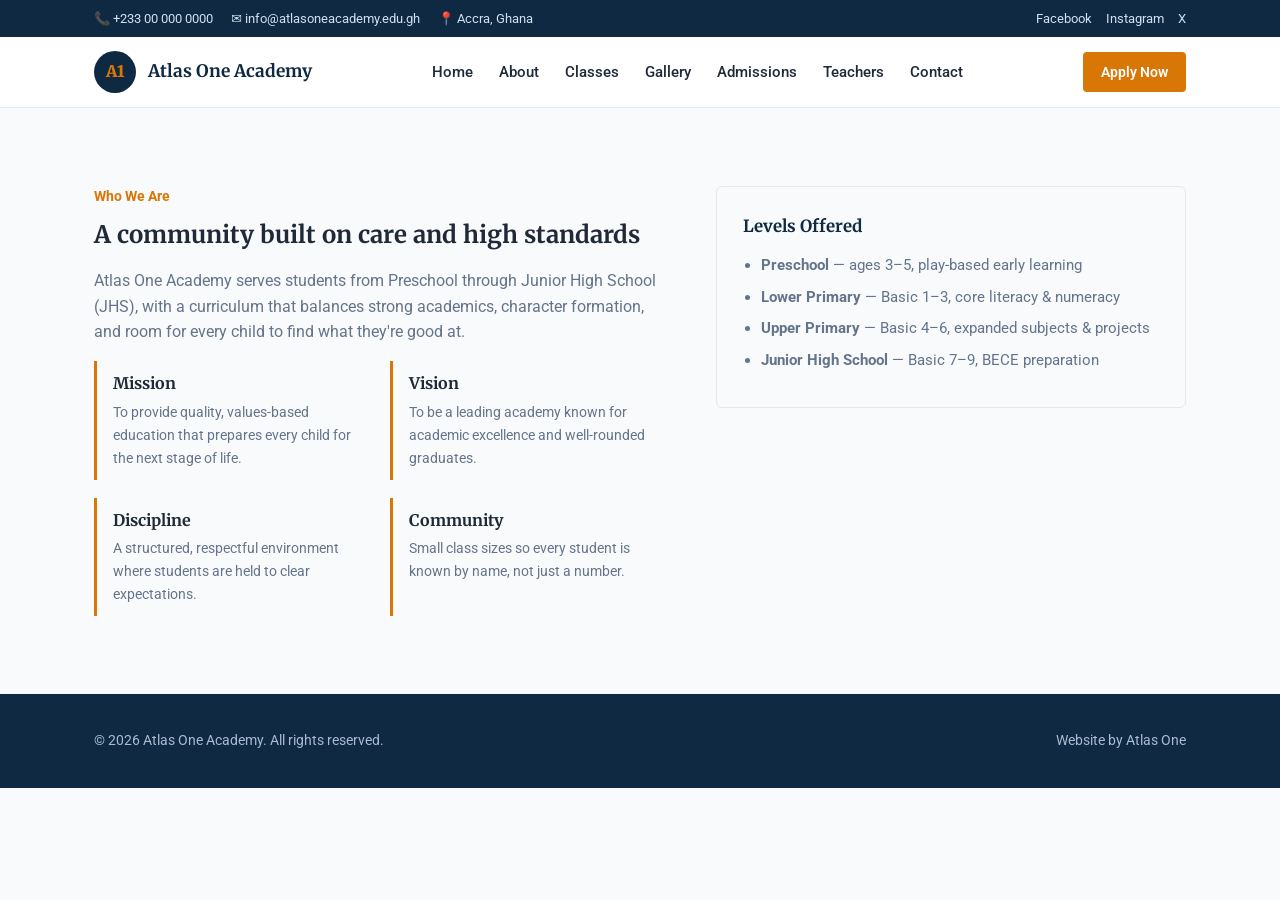
==== about.html @ 5b83a20c "Add files via upload" ====
<!DOCTYPE html>
<html lang="en">
<head>
<meta charset="UTF-8">
<meta name="viewport" content="width=device-width, initial-scale=1, viewport-fit=cover">
<title>Atlas One Academy | About</title>
<link href="https://fonts.googleapis.com/css2?family=Merriweather:wght@400;700;900&family=Roboto:wght@400;500;700&display=swap" rel="stylesheet">
<link rel="stylesheet" href="style.css">
</head>
<body>

<!-- TOPBAR AND HEADER (Copy exactly from index.html) -->
<div class="topbar">
  <div class="wrap">
    <div class="topbar-left">
      <a href="tel:+233000000000">📞 +233 00 000 0000</a>
      <a href="mailto:info@atlasoneacademy.edu.gh">✉ info@atlasoneacademy.edu.gh</a>
      <span>📍 Accra, Ghana</span>
    </div>
    <div class="topbar-right">
      <a href="#" aria-label="Facebook">Facebook</a>
      <a href="#" aria-label="Instagram">Instagram</a>
      <a href="#" aria-label="X">X</a>
    </div>
  </div>
</div>
<header>
  <nav class="main">
    <div class="brand">
      <div class="crest">A1</div>
      <span class="brand-name">Atlas One Academy</span>
    </div>
    <ul class="navlinks">
      <li><a href="index.html">Home</a></li>
      <li><a href="about.html">About</a></li>
      <li><a href="classes.html">Classes</a></li>
      <li><a href="gallery.html">Gallery</a></li>
      <li><a href="admissions.html">Admissions</a></li>
      <li><a href="teachers.html">Teachers</a></li>
      <li><a href="contact.html">Contact</a></li>
    </ul>
    <a class="btn btn-gold" href="admissions.html" style="padding:9px 18px;font-size:.88rem;">Apply Now</a>
  </nav>
</header>

<section id="about">
  <div class="wrap about-grid">
    <div>
      <div class="eyebrow">Who We Are</div>
      <h2>A community built on care and high standards</h2>
      <p style="color:var(--muted);margin-top:14px;">Atlas One Academy serves students from Preschool through Junior High School (JHS), with a curriculum that balances strong academics, character formation, and room for every child to find what they're good at.</p>
      <div class="values">
        <div class="value-card"><h3>Mission</h3><p>To provide quality, values-based education that prepares every child for the next stage of life.</p></div>
        <div class="value-card"><h3>Vision</h3><p>To be a leading academy known for academic excellence and well-rounded graduates.</p></div>
        <div class="value-card"><h3>Discipline</h3><p>A structured, respectful environment where students are held to clear expectations.</p></div>
        <div class="value-card"><h3>Community</h3><p>Small class sizes so every student is known by name, not just a number.</p></div>
      </div>
    </div>
    <div class="levels">
      <h3>Levels Offered</h3>
      <ul>
        <li><strong>Preschool</strong> — ages 3–5, play-based early learning</li>
        <li><strong>Lower Primary</strong> — Basic 1–3, core literacy & numeracy</li>
        <li><strong>Upper Primary</strong> — Basic 4–6, expanded subjects & projects</li>
        <li><strong>Junior High School</strong> — Basic 7–9, BECE preparation</li>
      </ul>
    </div>
  </div>
</section>

<!-- FOOTER -->
<footer>
  <div class="wrap footer-wrap">
    <span>© 2026 Atlas One Academy. All rights reserved.</span>
    <span>Website by Atlas One</span>
  </div>
</footer>

</body>
</html>
---- style.css ----
:root{
  --navy:#0f2942; --navy-2:#173654; --gold:#d97706; --cream:#f8fafc;
  --ink:#1f2937; --muted:#64748b; --line:#e2e8f0;
  box-sizing:border-box; padding-top:env(safe-area-inset-top,0px); padding-bottom:env(safe-area-inset-bottom,0px);
}
*{box-sizing:border-box}
html{scroll-behavior:smooth; scroll-padding-top:90px}
body{margin:0;font-family:Roboto,system-ui,sans-serif;color:var(--ink);background:var(--cream);line-height:1.6}
h1,h2,h3{font-family:Merriweather,Georgia,serif;margin:0}
img{max-width:100%;display:block}
a{color:inherit}
.wrap{max-width:1140px;margin:0 auto;padding:0 24px}

/* top bar */
.topbar{background:var(--navy);color:#cfe0f0;font-size:.82rem}
.topbar .wrap{display:flex;justify-content:space-between;align-items:center;padding:8px 24px;flex-wrap:wrap;gap:6px}
.topbar a{text-decoration:none;color:#cfe0f0}
.topbar-left{display:flex;gap:18px;flex-wrap:wrap}
.topbar-right{display:flex;gap:14px}

/* nav */
header{position:sticky;top:0;z-index:20;background:#fff;border-bottom:1px solid var(--line)}
nav.main{display:flex;align-items:center;justify-content:space-between;padding:14px 24px;max-width:1140px;margin:0 auto}
.brand{display:flex;align-items:center;gap:12px;font-weight:700}
.crest{width:42px;height:42px;border-radius:50%;background:var(--navy);display:flex;align-items:center;justify-content:center;color:var(--gold);font-family:Merriweather,serif;font-weight:900}
.brand-name{font-family:Merriweather,serif;font-size:1.08rem;color:var(--navy)}
.navlinks{display:flex;gap:26px;list-style:none;margin:0;padding:0}
.navlinks a{text-decoration:none;font-size:.95rem;font-weight:500;color:var(--ink)}
.navlinks a:hover{color:var(--gold)}
@media(max-width:860px){.navlinks{display:none}}

/* hero */
.hero{position:relative;background:var(--navy);overflow:hidden}
.hero::before{content:"";position:absolute;inset:0;background:
  radial-gradient(circle at 15% 25%, rgba(217,119,6,.14), transparent 45%),
  repeating-linear-gradient(60deg, rgba(255,255,255,.03) 0 2px, transparent 2px 40px)}
.hero-in{position:relative;max-width:1140px;margin:0 auto;padding:96px 24px 110px;text-align:center}
.hero-crest{width:70px;height:70px;border-radius:50%;border:2px solid var(--gold);display:flex;align-items:center;justify-content:center;margin:0 auto 24px;color:var(--gold);font-family:Merriweather,serif;font-weight:900;font-size:1.4rem}
.hero h1{color:#fff;font-size:clamp(2rem,5vw,3.1rem);line-height:1.2;max-width:18ch;margin:0 auto 18px}
.hero p{color:#c7d4e3;max-width:50ch;margin:0 auto 34px;font-size:1.05rem}
.hero-ctas{display:flex;gap:14px;justify-content:center;flex-wrap:wrap}
.btn{padding:13px 26px;border-radius:4px;text-decoration:none;font-weight:600;font-size:.95rem;display:inline-block;border:none;cursor:pointer;font-family:Roboto,sans-serif}
.btn-gold{background:var(--gold);color:#fff}
.btn-outline{background:transparent;color:#fff;border:1px solid rgba(255,255,255,.6)}

/* sections */
section{padding:78px 0}
.section-head{max-width:60ch;margin-bottom:44px}
.eyebrow{color:var(--gold);font-weight:700;font-size:.85rem;margin-bottom:8px}
.section-head h2{font-size:clamp(1.6rem,3vw,2.2rem);color:var(--navy)}
.section-head p{color:var(--muted);margin-top:10px}
.alt{background:#fff;border-top:1px solid var(--line);border-bottom:1px solid var(--line)}

/* about */
.about-grid{display:grid;grid-template-columns:1.1fr .9fr;gap:48px;align-items:start}
@media(max-width:820px){.about-grid{grid-template-columns:1fr}}
.values{display:grid;grid-template-columns:1fr 1fr;gap:18px;margin-top:10px}
.value-card{border-left:3px solid var(--gold);padding:10px 0 10px 16px}
.value-card h3{font-size:1rem;margin-bottom:4px}
.value-card p{color:var(--muted);font-size:.9rem;margin:0}
.levels{background:var(--cream);border:1px solid var(--line);border-radius:6px;padding:26px}
.levels h3{color:var(--navy);font-size:1.05rem;margin-bottom:14px}
.levels ul{margin:0;padding-left:18px;color:var(--muted);font-size:.93rem}
.levels li{margin-bottom:8px}

/* classes */
.class-grid{display:grid;grid-template-columns:repeat(4,1fr);gap:22px}
@media(max-width:900px){.class-grid{grid-template-columns:repeat(2,1fr)}}
@media(max-width:560px){.class-grid{grid-template-columns:1fr}}
.class-card{background:#fff;border:1px solid var(--line);border-radius:6px;padding:26px 22px}
.class-card .age{color:var(--gold);font-weight:700;font-size:.82rem;margin-bottom:10px}
.class-card h3{font-size:1.08rem;color:var(--navy);margin-bottom:8px}
.class-card p{color:var(--muted);font-size:.9rem;margin:0}

/* gallery */
.filters{display:flex;gap:10px;flex-wrap:wrap;margin-bottom:28px}
.filter-btn{background:#fff;border:1px solid var(--line);color:var(--ink);padding:8px 16px;border-radius:20px;font-size:.85rem;cursor:pointer}
.filter-btn.active{background:var(--navy);color:#fff;border-color:var(--navy)}
.gallery-grid{display:grid;grid-template-columns:repeat(4,1fr);gap:14px}
@media(max-width:860px){.gallery-grid{grid-template-columns:repeat(2,1fr)}}
.g-item{aspect-ratio:1;border-radius:6px;background:linear-gradient(155deg,var(--navy-2),var(--navy));display:flex;align-items:flex-end;padding:12px;color:#cfe0f0;font-size:.78rem;font-weight:500}
.g-item.hide{display:none}

/* admissions */
.steps{display:grid;grid-template-columns:repeat(4,1fr);gap:22px;margin-bottom:40px}
@media(max-width:820px){.steps{grid-template-columns:1fr 1fr}}
.step{text-align:left}
.step-num{width:34px;height:34px;border-radius:50%;background:var(--navy);color:var(--gold);display:flex;align-items:center;justify-content:center;font-family:Merriweather,serif;font-weight:700;margin-bottom:12px}
.step h3{font-size:1rem;color:var(--navy);margin-bottom:6px}
.step p{color:var(--muted);font-size:.88rem;margin:0}
.fee-banner{background:var(--navy);color:#fff;border-radius:6px;padding:28px 30px;display:flex;justify-content:space-between;align-items:center;flex-wrap:wrap;gap:16px}
.fee-banner p{margin:0;color:#c7d4e3}

/* teachers */
.teacher-grid{display:grid;grid-template-columns:repeat(4,1fr);gap:22px}
@media(max-width:900px){.teacher-grid{grid-template-columns:repeat(2,1fr)}}
.teacher-card{text-align:center}
.photo-placeholder{aspect-ratio:1;border-radius:6px;background:#dbe3ec;display:flex;align-items:center;justify-content:center;color:#90a0b2;font-size:.78rem;margin-bottom:12px}
.teacher-card h3{font-size:.98rem;color:var(--navy);margin-bottom:2px}
.teacher-card .role{color:var(--gold);font-size:.82rem;font-weight:600;margin-bottom:4px}
.teacher-card .qual{color:var(--muted);font-size:.82rem;margin:0}

/* contact */
.contact-grid{display:grid;grid-template-columns:1fr 1fr;gap:48px}
@media(max-width:860px){.contact-grid{grid-template-columns:1fr}}
.form-field{margin-bottom:16px}
.form-field label{display:block;font-size:.85rem;font-weight:500;margin-bottom:6px;color:var(--navy)}
.form-field input,.form-field textarea{width:100%;padding:11px 12px;border:1px solid var(--line);border-radius:4px;font-family:Roboto,sans-serif;font-size:.92rem}
.contact-info p{margin:0 0 14px;color:var(--muted);font-size:.93rem}
.contact-info strong{color:var(--navy);display:block;font-size:.85rem;margin-bottom:3px}
.map-box{aspect-ratio:16/9;background:#dbe3ec;border-radius:6px;display:flex;align-items:center;justify-content:center;color:#90a0b2;font-size:.85rem;margin-top:18px}

footer{background:var(--navy);color:#a9bbd0;padding:36px 0;font-size:.85rem}
.footer-wrap{display:flex;justify-content:space-between;flex-wrap:wrap;gap:12px}
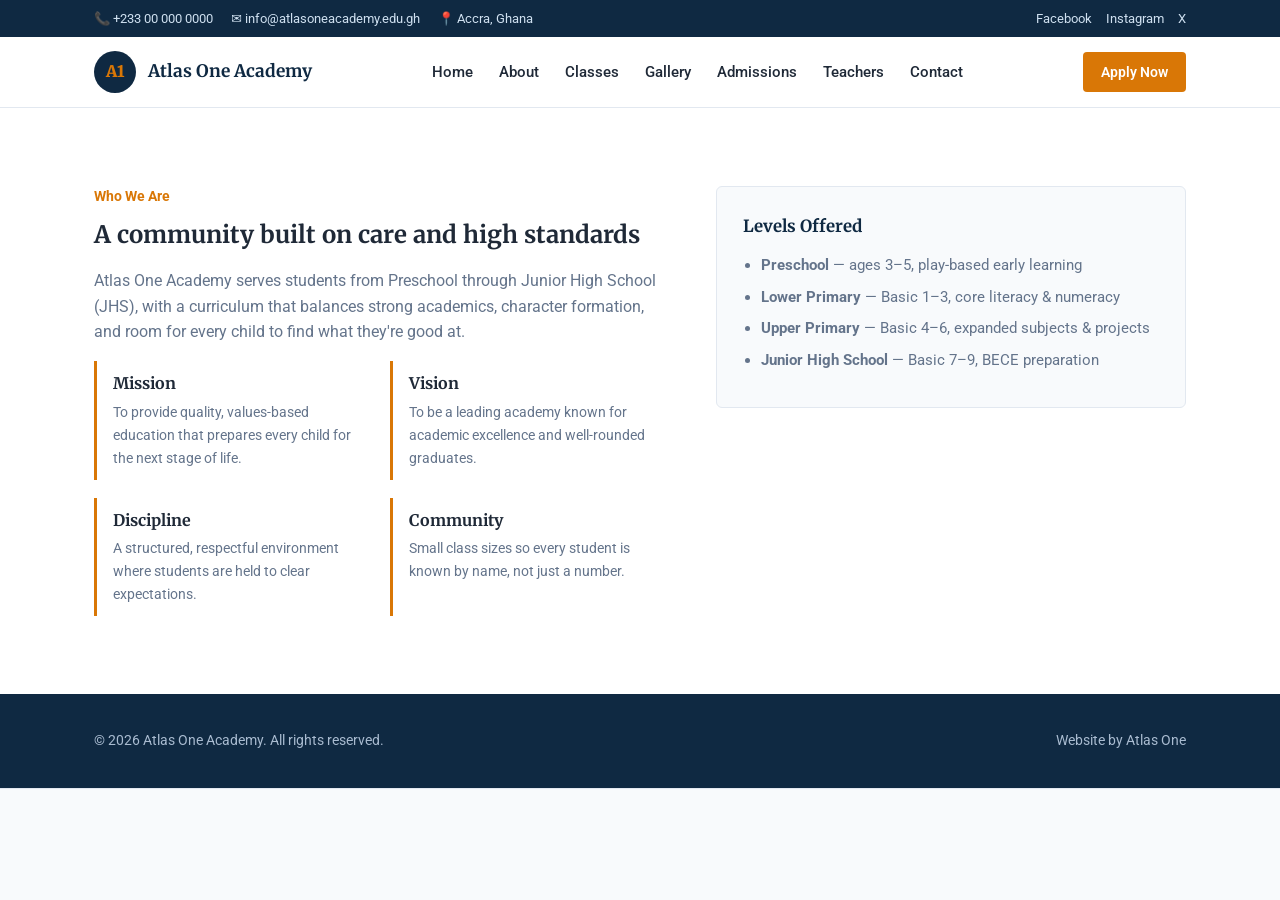
==== commit 637693ee: "Update about.html" ====
--- a/about.html
+++ b/about.html
@@ -25,12 +25,19 @@
   </div>
 </div>
 <header>
+ <header>
   <nav class="main">
     <div class="brand">
+      <!-- Mobile Hamburger Button -->
+      <button class="menu-toggle" id="menuToggle" aria-label="Toggle Menu">
+        <span></span>
+        <span></span>
+        <span></span>
+      </button>
       <div class="crest">A1</div>
       <span class="brand-name">Atlas One Academy</span>
     </div>
-    <ul class="navlinks">
+    <ul class="navlinks" id="navLinks">
       <li><a href="index.html">Home</a></li>
       <li><a href="about.html">About</a></li>
       <li><a href="classes.html">Classes</a></li>
@@ -77,4 +84,4 @@
 </footer>
 
 </body>
-</html>+</html>
--- a/style.css
+++ b/style.css
@@ -111,4 +111,43 @@
 .map-box{aspect-ratio:16/9;background:#dbe3ec;border-radius:6px;display:flex;align-items:center;justify-content:center;color:#90a0b2;font-size:.85rem;margin-top:18px}
 
 footer{background:var(--navy);color:#a9bbd0;padding:36px 0;font-size:.85rem}
-.footer-wrap{display:flex;justify-content:space-between;flex-wrap:wrap;gap:12px}+.footer-wrap{display:flex;justify-content:space-between;flex-wrap:wrap;gap:12px}
+/* Mobile Menu Toggle Button */
+.menu-toggle {
+  display: none;
+  background: none;
+  border: none;
+  cursor: pointer;
+  padding: 8px;
+  flex-direction: column;
+  gap: 5px;
+}
+.menu-toggle span {
+  display: block;
+  width: 25px;
+  height: 3px;
+  background: var(--navy);
+  border-radius: 2px;
+  transition: 0.3s;
+}
+
+/* Mobile dropdown behavior */
+@media(max-width:860px){
+  .menu-toggle { display: flex; }
+  .navlinks {
+    display: none;
+    position: absolute;
+    top: 100%;
+    left: 0;
+    width: 100%;
+    background: #fff;
+    flex-direction: column;
+    padding: 16px 24px;
+    border-bottom: 1px solid var(--line);
+    box-shadow: 0 10px 15px rgba(0,0,0,0.05);
+    gap: 16px;
+  }
+  .navlinks.show {
+    display: flex;
+  }
+}
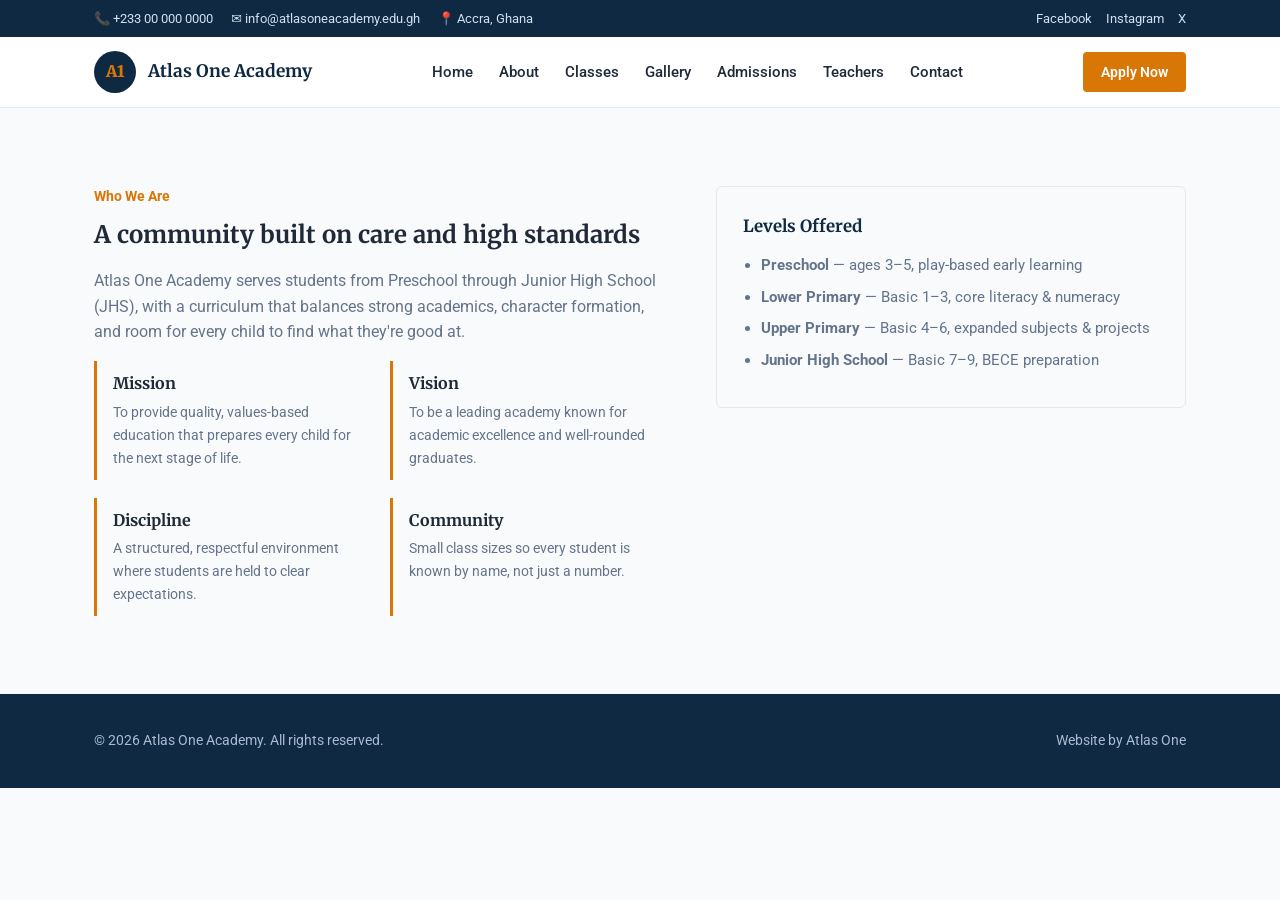
==== commit fd140591: "Update about.html" ====
--- a/about.html
+++ b/about.html
@@ -9,7 +9,7 @@
 </head>
 <body>
 
-<!-- TOPBAR AND HEADER (Copy exactly from index.html) -->
+<!-- TOPBAR -->
 <div class="topbar">
   <div class="wrap">
     <div class="topbar-left">
@@ -24,8 +24,9 @@
     </div>
   </div>
 </div>
+
+<!-- HEADER WITH MOBILE MENU -->
 <header>
- <header>
   <nav class="main">
     <div class="brand">
       <!-- Mobile Hamburger Button -->
@@ -39,7 +40,7 @@
     </div>
     <ul class="navlinks" id="navLinks">
       <li><a href="index.html">Home</a></li>
-      <li><a href="about.html">About</a></li>
+      <li><a href="about.html" class="active">About</a></li>
       <li><a href="classes.html">Classes</a></li>
       <li><a href="gallery.html">Gallery</a></li>
       <li><a href="admissions.html">Admissions</a></li>
@@ -83,5 +84,16 @@
   </div>
 </footer>
 
+<!-- MOBILE MENU SCRIPT -->
+<script>
+  const toggleBtn = document.getElementById('menuToggle');
+  const navLinks = document.getElementById('navLinks');
+  if (toggleBtn && navLinks) {
+    toggleBtn.addEventListener('click', () => {
+      navLinks.classList.toggle('show');
+    });
+  }
+</script>
+
 </body>
 </html>
